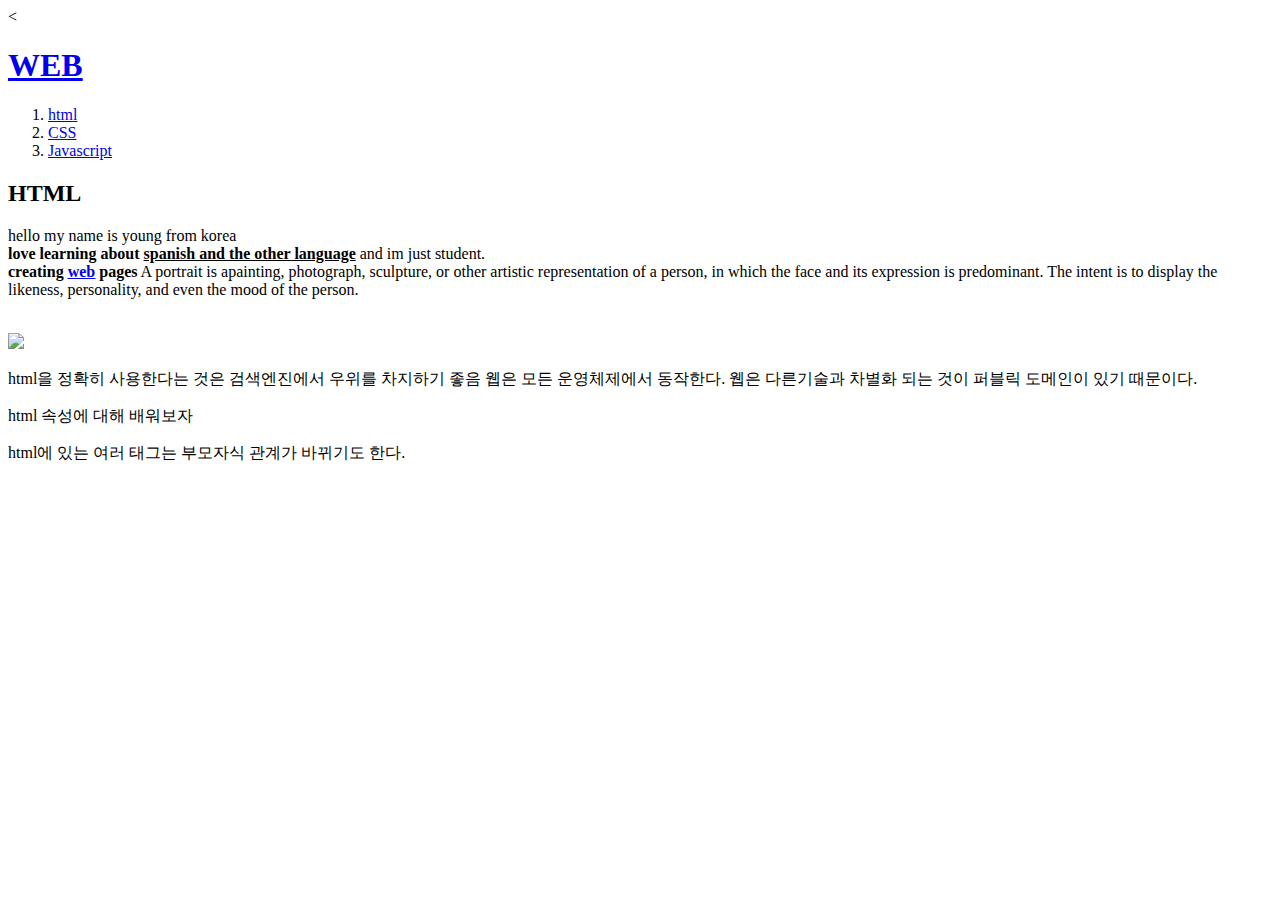
==== 1.html @ 82e1e41d "first version" ====
<!doctype html>
<html>
<head>
  <title>Young Portpolio</title>
  <meta charset="utf-8">
</head>
<body>
  <<h1><a href="index.html">WEB</a></h1>
  <ol>
    <li><a href="1.html">html</a></li>
    <li><a href="2.html">CSS</a></li>
    <li><a href="3.html">Javascript</a></li>
  </ol>
  <h2>HTML</h2>
  <p>hello my name is young from korea <strong><br>love learning about <u>spanish and the other language</u></strong> and im just student.
  <br><strong>creating <a href="https://www.w3.org/TR/2011/WD-html5-20110405/"target="blank" title="w3c이동"><u>web</u></a> pages</strong>
  A portrait is apainting, photograph, sculpture, or other artistic representation of a person,
  in which the face and its expression is predominant. The intent is to display the likeness, personality, and even the mood of the person.</p>
  <br><img src="portrait.JFIF" width="50%">
  <p>html을 정확히 사용한다는 것은 검색엔진에서 우위를 차지하기 좋음
  웹은 모든 운영체제에서 동작한다.
  웹은 다른기술과 차별화 되는 것이 퍼블릭 도메인이 있기 때문이다.</p>
  <p>html 속성에 대해 배워보자</p>
  html에 있는 여러 태그는 부모자식 관계가 바뀌기도 한다.
</body>
</html>
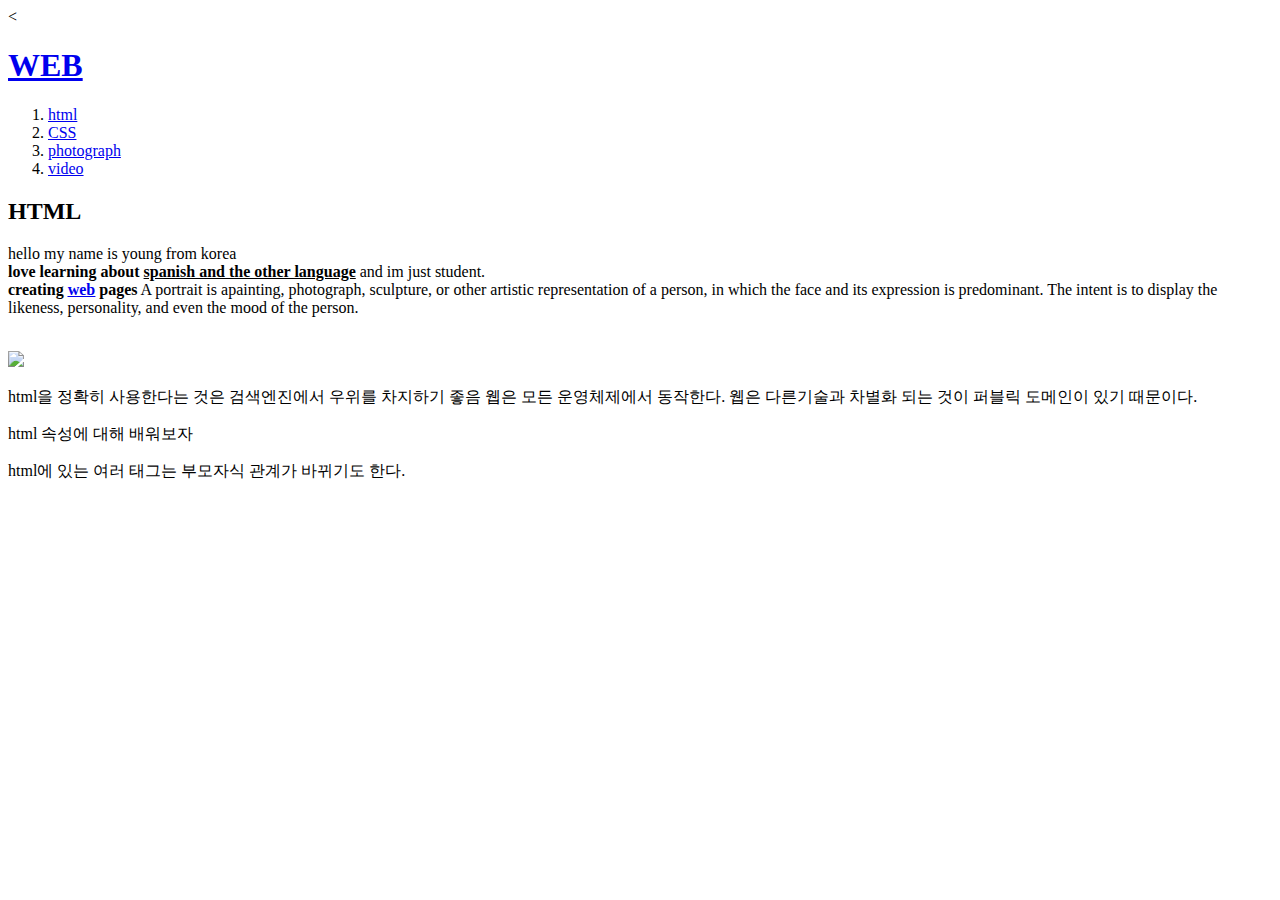
==== commit ce1d0763: "Add files via upload" ====
--- a/1.html
+++ b/1.html
@@ -9,7 +9,8 @@
   <ol>
     <li><a href="1.html">html</a></li>
     <li><a href="2.html">CSS</a></li>
-    <li><a href="3.html">Javascript</a></li>
+    <li><a href="3.html">photograph</a></li>
+    <li><a href="4.html">video</a></li>
   </ol>
   <h2>HTML</h2>
   <p>hello my name is young from korea <strong><br>love learning about <u>spanish and the other language</u></strong> and im just student.
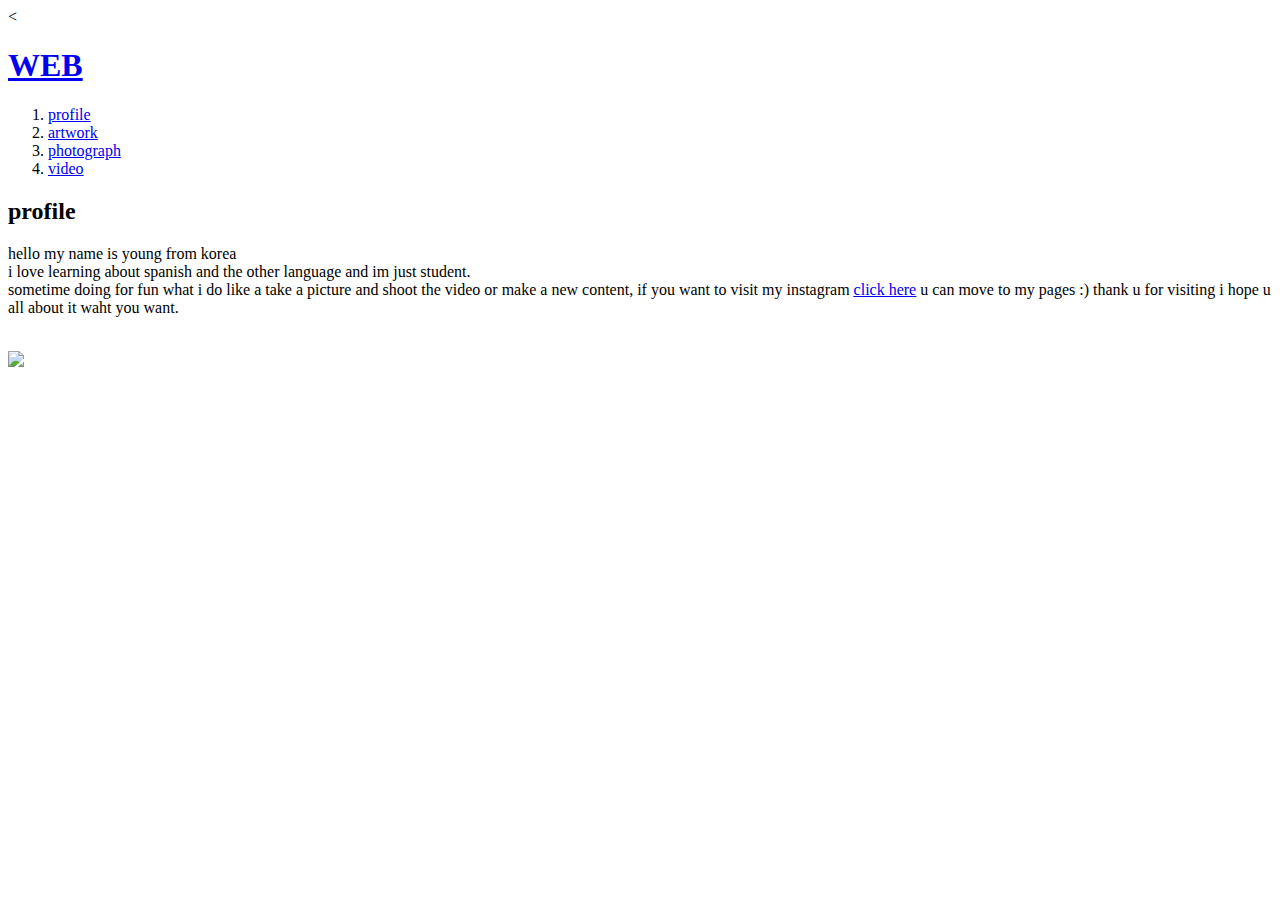
==== commit 53bcf6d3: "Add files via upload" ====
--- a/1.html
+++ b/1.html
@@ -7,21 +7,54 @@
 <body>
   <<h1><a href="index.html">WEB</a></h1>
   <ol>
-    <li><a href="1.html">html</a></li>
-    <li><a href="2.html">CSS</a></li>
+    <li><a href="1.html">profile</a></li>
+    <li><a href="2.html">artwork</a></li>
     <li><a href="3.html">photograph</a></li>
     <li><a href="4.html">video</a></li>
   </ol>
-  <h2>HTML</h2>
-  <p>hello my name is young from korea <strong><br>love learning about <u>spanish and the other language</u></strong> and im just student.
-  <br><strong>creating <a href="https://www.w3.org/TR/2011/WD-html5-20110405/"target="blank" title="w3c이동"><u>web</u></a> pages</strong>
-  A portrait is apainting, photograph, sculpture, or other artistic representation of a person,
-  in which the face and its expression is predominant. The intent is to display the likeness, personality, and even the mood of the person.</p>
-  <br><img src="portrait.JFIF" width="50%">
-  <p>html을 정확히 사용한다는 것은 검색엔진에서 우위를 차지하기 좋음
-  웹은 모든 운영체제에서 동작한다.
-  웹은 다른기술과 차별화 되는 것이 퍼블릭 도메인이 있기 때문이다.</p>
-  <p>html 속성에 대해 배워보자</p>
-  html에 있는 여러 태그는 부모자식 관계가 바뀌기도 한다.
+  <h2>profile</h2>
+  <p>hello my name is young from korea <br> i love learning about spanish and the other language and im just student.
+  <br>sometime doing for fun what i do like a take a picture and shoot the video or make a new content,
+  if you want to visit my instagram
+  <a href="https://www.instagram.com/syoung__h/?hl=ko"target="blank" title="syoung__h"><u>click here</u></a> u can move to my pages :) thank u for visiting
+  i hope u all about it waht you want.</p>
+  <br><img src="file:///D:/%EC%82%AC%EC%A7%84/profile.jpg" width="50%">
+
+
+  <p>
+    <div id="disqus_thread"></div>
+    <script>
+
+    /**
+    *  RECOMMENDED CONFIGURATION VARIABLES: EDIT AND UNCOMMENT THE SECTION BELOW TO INSERT DYNAMIC VALUES FROM YOUR PLATFORM OR CMS.
+    *  LEARN WHY DEFINING THESE VARIABLES IS IMPORTANT: https://disqus.com/admin/universalcode/#configuration-variables*/
+    /*
+    var disqus_config = function () {
+    this.page.url = PAGE_URL;  // Replace PAGE_URL with your page's canonical URL variable
+    this.page.identifier = PAGE_IDENTIFIER; // Replace PAGE_IDENTIFIER with your page's unique identifier variable
+    };
+    */
+    (function() { // DON'T EDIT BELOW THIS LINE
+    var d = document, s = d.createElement('script');
+    s.src = 'https://young-portpolio.disqus.com/embed.js';
+    s.setAttribute('data-timestamp', +new Date());
+    (d.head || d.body).appendChild(s);
+    })();
+    </script>
+    <noscript>Please enable JavaScript to view the <a href="https://disqus.com/?ref_noscript">comments powered by Disqus.</a></noscript>
+  </p>
+  <!--Start of Tawk.to Script-->
+  <script type="text/javascript">
+  var Tawk_API=Tawk_API||{}, Tawk_LoadStart=new Date();
+  (function(){
+  var s1=document.createElement("script"),s0=document.getElementsByTagName("script")[0];
+  s1.async=true;
+  s1.src='https://embed.tawk.to/5e3e7363298c395d1ce6dea1/default';
+  s1.charset='UTF-8';
+  s1.setAttribute('crossorigin','*');
+  s0.parentNode.insertBefore(s1,s0);
+  })();
+  </script>
+  <!--End of Tawk.to Script-->
 </body>
 </html>
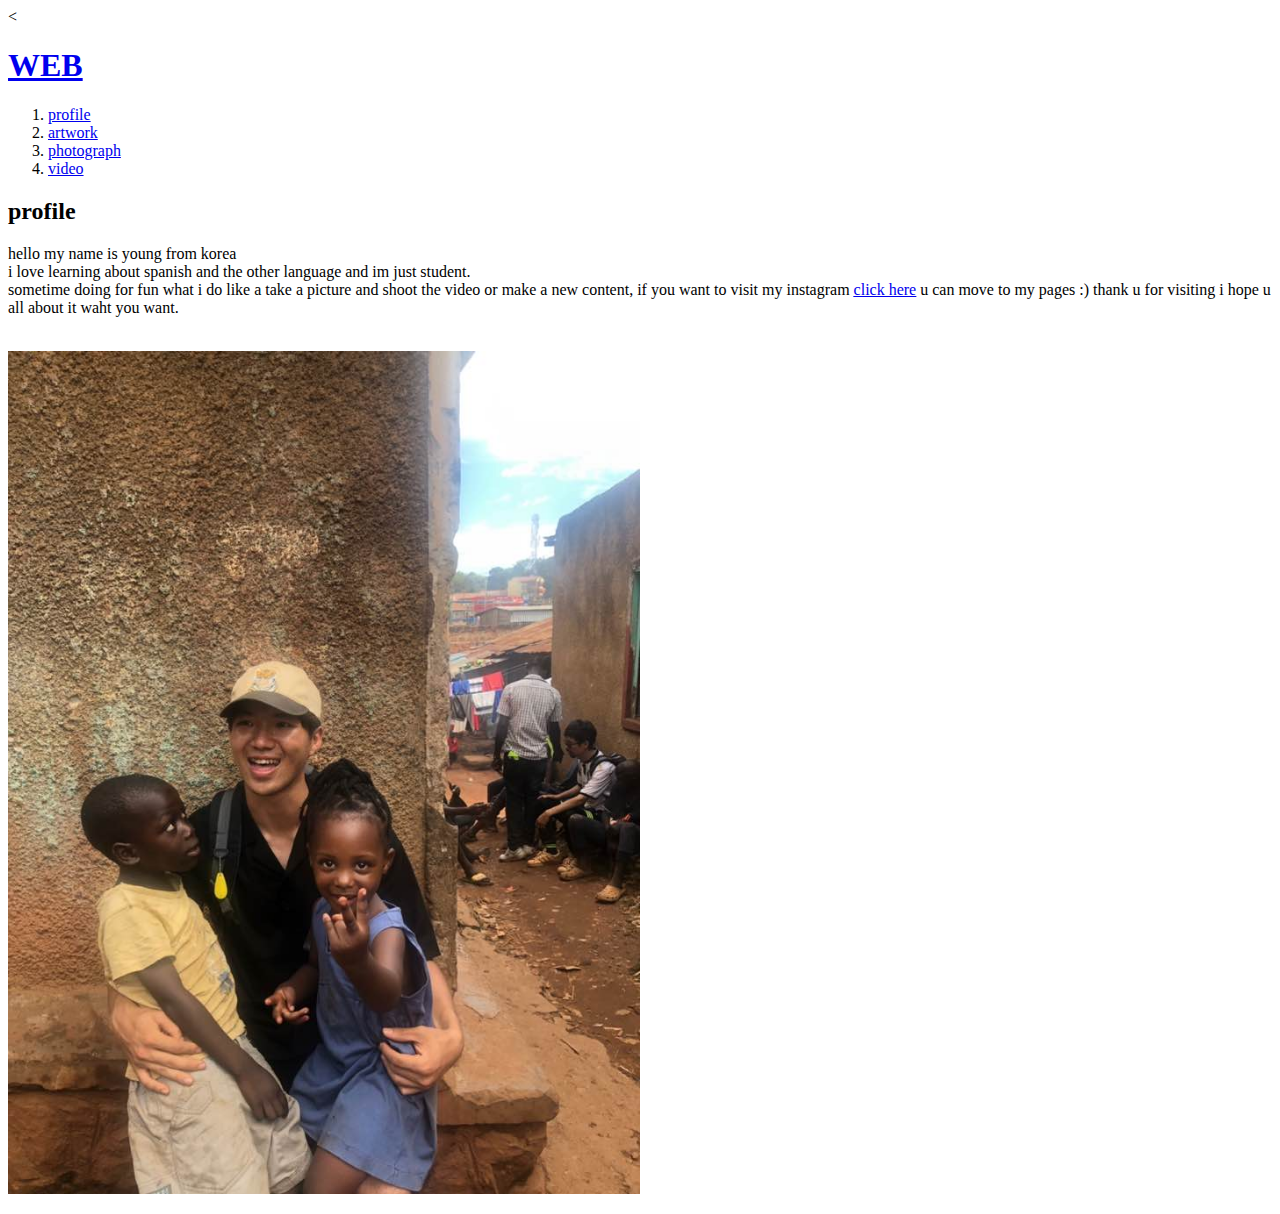
==== commit 5159cd24: "Add files via upload" ====
--- a/1.html
+++ b/1.html
@@ -18,7 +18,7 @@
   if you want to visit my instagram
   <a href="https://www.instagram.com/syoung__h/?hl=ko"target="blank" title="syoung__h"><u>click here</u></a> u can move to my pages :) thank u for visiting
   i hope u all about it waht you want.</p>
-  <br><img src="file:///D:/%EC%82%AC%EC%A7%84/profile.jpg" width="50%">
+  <br><img src="profile.jpg" width="50%">
 
 
   <p>
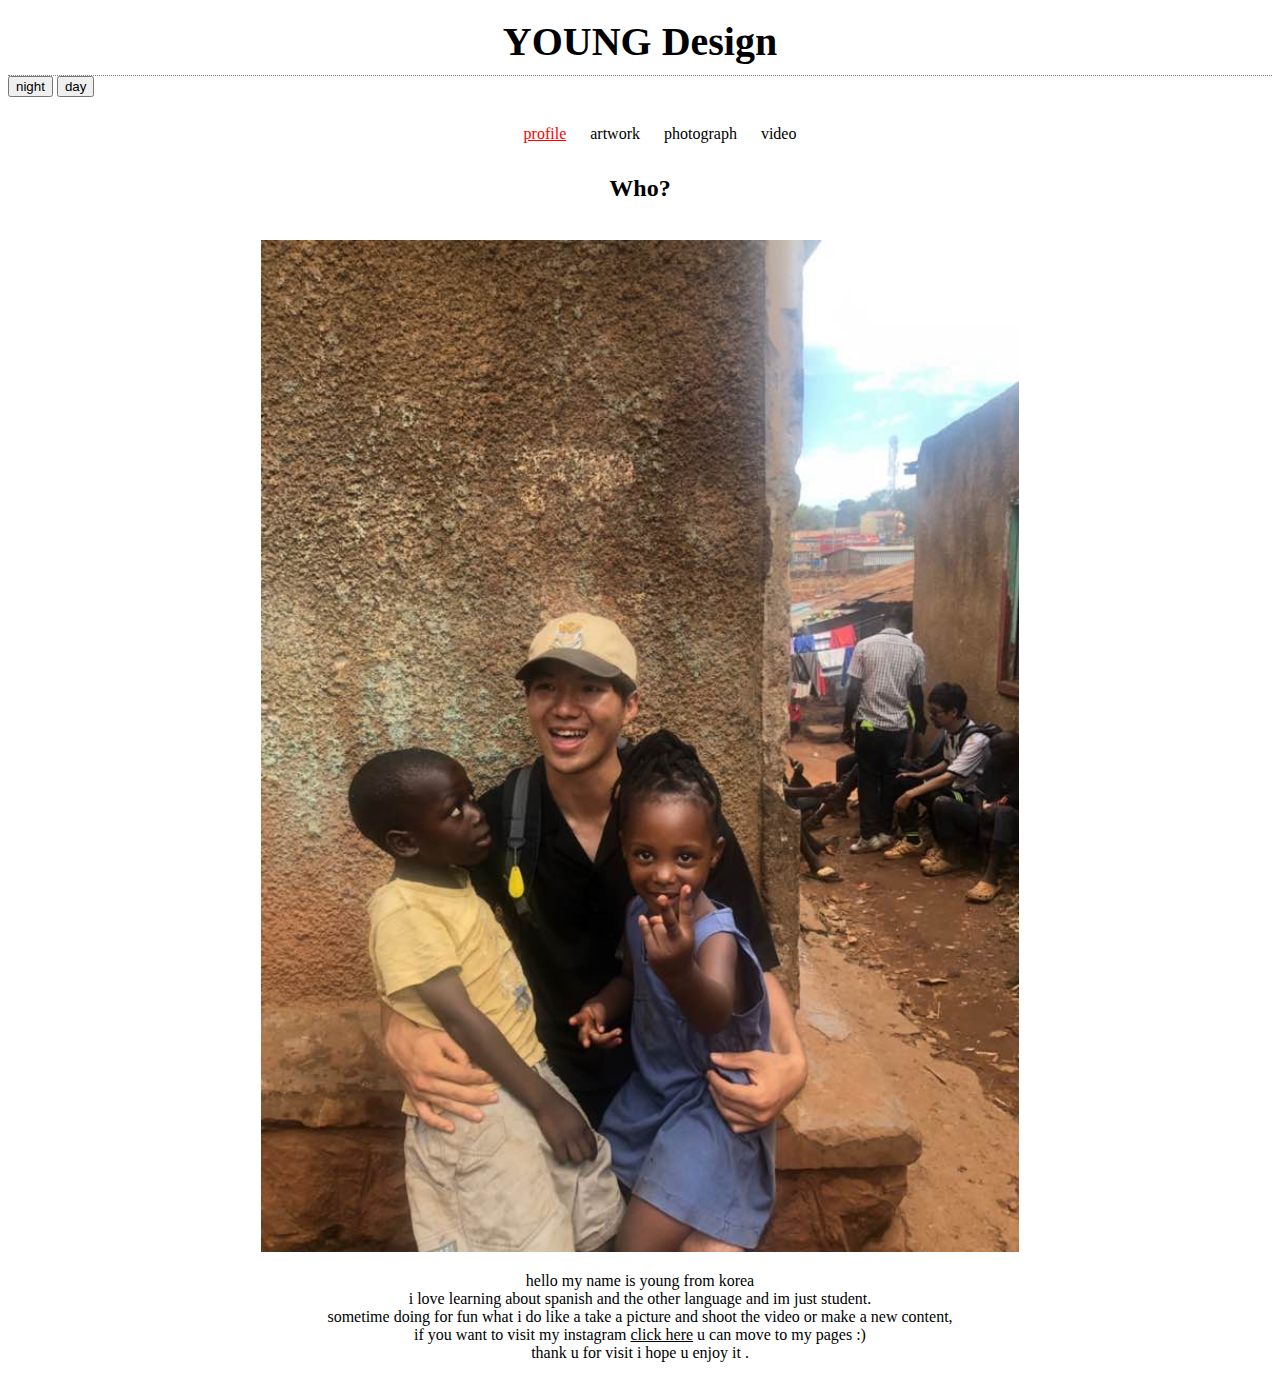
==== commit c1c12928: "Add files via upload" ====
--- a/1.html
+++ b/1.html
@@ -1,26 +1,46 @@
 <!doctype html>
 <html>
 <head>
-  <title>Young Portpolio</title>
+  <title>Young Portfolio</title>
   <meta charset="utf-8">
+  <link rel="stylesheet" href="style1.css">
 </head>
 <body>
-  <<h1><a href="index.html">WEB</a></h1>
+  <h1><a href="index.html">YOUNG Design</a></h1>
+  <input type="button" value="night" onclick="
+  document.querySelector('body').style.backgroundColor ='black' ;
+  document.querySelector('body').style.color = 'white';
+  ">
+  <input type="button" value="day" onclick="
+  document.querySelector('body').style.backgroundColor ='white' ;
+  document.querySelector('body').style.color = 'black';
+  ">
+
+<div id="grid">
+  <ul>
+    <li><a href= "1.html"style="color:red; text-decoration:underline;">profile</a></li>
+    <li><a href="2.html">artwork</a></li>
+    <li><a href="3.html">photograph</a></li>
+    <li><a href="4.html">video</a></li>
+  </ul>
+<!--
   <ol>
     <li><a href="1.html">profile</a></li>
     <li><a href="2.html">artwork</a></li>
     <li><a href="3.html">photograph</a></li>
     <li><a href="4.html">video</a></li>
   </ol>
-  <h2>profile</h2>
-  <p>hello my name is young from korea <br> i love learning about spanish and the other language and im just student.
-  <br>sometime doing for fun what i do like a take a picture and shoot the video or make a new content,
-  if you want to visit my instagram
-  <a href="https://www.instagram.com/syoung__h/?hl=ko"target="blank" title="syoung__h"><u>click here</u></a> u can move to my pages :) thank u for visiting
-  i hope u all about it waht you want.</p>
-  <br><img src="profile.jpg" width="50%">
+-->
+    <h2>Who?</h2>
+  <div id="article">
+      <br><img src="profile.jpg" width="60%">
+    <p>hello my name is young from korea <br> i love learning about spanish and the other language and im just student.
+      <br>sometime doing for fun what i do like a take a picture and shoot the video or make a new content,
+      <br>if you want to visit my instagram
+      <a href="https://www.instagram.com/syoung__h/?hl=ko"target="blank" title="syoung__h"><u>click here</u></a> u can move to my pages :)<br> thank u for visit i hope u enjoy it .</p>
 
-
+  </div>
+</div>
   <p>
     <div id="disqus_thread"></div>
     <script>
--- a/style1.css
+++ b/style1.css
@@ -0,0 +1,60 @@
+a {
+  color:black;
+  text-decoration: none;
+}
+h1{
+  text-align: center;
+  font-size: 40px;
+  font-style: normal;
+  border-bottom: 1px dotted gray;
+  margin:0px;
+  padding:10px;
+  }
+
+  ul{
+    text-align: center;
+    list-style: none;
+    display:inline-block;
+    display: table; margin-left: auto; margin-right: auto;
+    }
+  li {float:left; list-style:none; margin:12px;}
+h2{text-align: center;}
+
+
+  /*
+li{
+  text-align-last: center;
+}
+*/
+/*
+#grid
+ul{
+  border-right:1px solid gray;
+  width:100px;
+  margin:0px;
+  padding:20px;
+  padding-left:27px;
+  text-align:left;
+}
+body{margin:20px}
+#grid{
+  display:grid;
+  grid-template-columns: 160px 1fr
+}
+*/
+#grid #article{
+
+  text-align: center;
+}
+@media(max-width:650px){
+  #grid{
+    display:block;
+  }
+  #grid ul{
+    border-right:none;
+  }
+  h1{
+    text-align: center;
+    border-bottom:none;
+  }
+}
